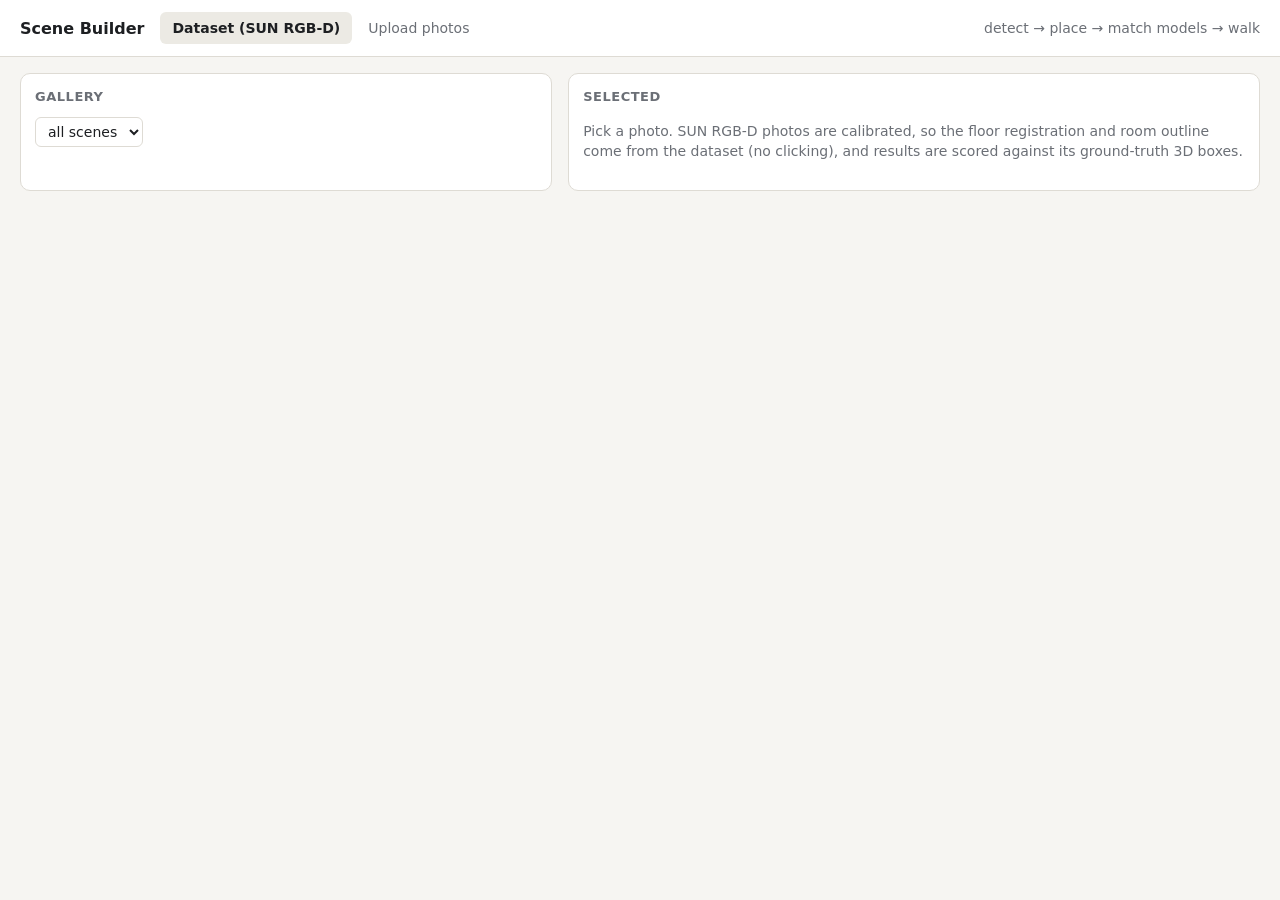
==== builder/index.html @ 89a30351 "Add scene builder, SUN RGB-D gallery + evaluation, smaller models - builder/: Flask app to build a s" ====
<!doctype html>
<html lang="en">
<head>
<meta charset="utf-8" />
<meta name="viewport" content="width=device-width, initial-scale=1" />
<title>Scene Builder</title>
<link rel="icon" href="data:," />
<style>
  :root {
    --bg: #f6f5f2; --panel: #ffffff; --ink: #1d1f22; --muted: #6b6f76; --line: #dedbd4;
    --accent: #2f6fdb; --accent-ink: #fff; --ok: #2e8b57; --warn: #c0392b; --chip: #eceae4;
  }
  @media (prefers-color-scheme: dark) {
    :root { --bg: #16181b; --panel: #1f2226; --ink: #e8e6e1; --muted: #9aa0a8; --line: #33373d;
            --accent: #5b8ff0; --chip: #2a2e33; }
  }
  * { box-sizing: border-box; }
  body { margin: 0; background: var(--bg); color: var(--ink); font: 14px/1.45 system-ui, -apple-system, sans-serif; }
  header { display: flex; align-items: center; gap: 16px; padding: 12px 20px; border-bottom: 1px solid var(--line); background: var(--panel); }
  header h1 { font-size: 16px; margin: 0; }
  .tabs { display: flex; gap: 4px; }
  .tabs button { border: 0; background: none; color: var(--muted); padding: 6px 12px; border-radius: 6px; cursor: pointer; font: inherit; }
  .tabs button.on { background: var(--chip); color: var(--ink); font-weight: 600; }
  main { display: grid; grid-template-columns: minmax(320px, 1fr) minmax(380px, 1.3fr); gap: 16px; padding: 16px 20px; }
  @media (max-width: 900px) { main { grid-template-columns: 1fr; padding: 12px 16px; } }
  .panel { background: var(--panel); border: 1px solid var(--line); border-radius: 10px; padding: 14px; min-width: 0; }
  .panel h2 { font-size: 13px; text-transform: uppercase; letter-spacing: .04em; color: var(--muted); margin: 0 0 10px; }
  .grid { display: grid; grid-template-columns: repeat(auto-fill, minmax(140px, 1fr)); gap: 10px; max-height: 72vh; overflow: auto; }
  .card { border: 2px solid transparent; border-radius: 8px; overflow: hidden; cursor: pointer; background: var(--chip); }
  .card.sel { border-color: var(--accent); }
  .card img { width: 100%; aspect-ratio: 4/3; object-fit: cover; display: block; }
  .card .meta { padding: 4px 8px; font-size: 12px; display: flex; justify-content: space-between; color: var(--muted); }
  .badge { font-size: 11px; padding: 1px 6px; border-radius: 10px; background: var(--ok); color: #fff; }
  .row { display: flex; gap: 8px; align-items: center; flex-wrap: wrap; margin: 8px 0; }
  select, input[type=number] { font: inherit; padding: 5px 8px; border: 1px solid var(--line); border-radius: 6px; background: var(--panel); color: var(--ink); }
  input[type=number] { width: 80px; }
  button.primary { background: var(--accent); color: var(--accent-ink); border: 0; padding: 8px 14px; border-radius: 6px; font: inherit; font-weight: 600; cursor: pointer; }
  button.primary:disabled { opacity: .45; cursor: default; }
  button.ghost { background: none; border: 1px solid var(--line); color: var(--ink); padding: 5px 10px; border-radius: 6px; cursor: pointer; font: inherit; }
  .preview { width: 100%; border-radius: 8px; display: block; }
  pre.log { background: var(--chip); border-radius: 8px; padding: 10px; font-size: 12px; max-height: 220px; overflow: auto; white-space: pre-wrap; margin: 8px 0; }
  .muted { color: var(--muted); }
  .err { color: var(--warn); }
  table { border-collapse: collapse; width: 100%; font-size: 13px; }
  td { padding: 3px 6px; border-bottom: 1px solid var(--line); }
  td:last-child { text-align: right; font-variant-numeric: tabular-nums; }
  .viz { display: grid; grid-template-columns: 1fr 1fr; gap: 8px; margin-top: 8px; }
  .viz img { width: 100%; border-radius: 6px; border: 1px solid var(--line); }
  a.open { display: inline-block; margin-top: 8px; font-weight: 600; color: var(--accent); }
  .clickers { display: grid; grid-template-columns: 1.4fr 1fr; gap: 10px; }
  @media (max-width: 700px) { .clickers { grid-template-columns: 1fr; } }
  canvas { width: 100%; border-radius: 6px; border: 1px solid var(--line); cursor: crosshair; display: block; touch-action: none; }
  .thumbs { display: flex; gap: 6px; overflow-x: auto; }
  .thumbs img { height: 56px; border-radius: 4px; border: 2px solid transparent; cursor: pointer; }
  .thumbs img.sel { border-color: var(--accent); }
  .pairs { font-size: 12px; max-height: 120px; overflow: auto; }
  .pairs span { display: inline-block; background: var(--chip); padding: 2px 6px; border-radius: 4px; margin: 2px; cursor: pointer; }
  .hidden { display: none !important; }
</style>
</head>
<body>
<header>
  <h1>Scene Builder</h1>
  <div class="tabs">
    <button id="tab-ds" class="on">Dataset (SUN RGB-D)</button>
    <button id="tab-up">Upload photos</button>
  </div>
  <span class="muted" style="margin-left:auto">detect → place → match models → walk</span>
</header>

<main id="view-ds">
  <section class="panel">
    <h2>Gallery</h2>
    <div class="row">
      <select id="filter"><option value="">all scenes</option></select>
      <span class="muted" id="count"></span>
    </div>
    <div class="grid" id="gallery"></div>
  </section>
  <section class="panel">
    <h2>Selected</h2>
    <p class="muted" id="ds-empty">Pick a photo. SUN RGB-D photos are calibrated, so the floor registration and room outline come from the dataset (no clicking), and results are scored against its ground-truth 3D boxes.</p>
    <div id="ds-sel" class="hidden">
      <img id="ds-img" class="preview" alt="selected photo" />
      <div class="row">
        <label><input type="checkbox" id="ds-models" checked /> match real 3D models</label>
        <button class="primary" id="ds-run">Build scene</button>
      </div>
      <div id="ds-result"></div>
    </div>
  </section>
</main>

<main id="view-up" class="hidden">
  <section class="panel">
    <h2>1 · Photos and room</h2>
    <div class="row"><input type="file" id="files" accept="image/*" multiple /></div>
    <div class="thumbs" id="thumbs"></div>
    <div class="row">
      room <input type="number" id="room-w" value="4.0" step="0.1" min="1" /> ×
      <input type="number" id="room-d" value="3.5" step="0.1" min="1" /> m,
      walls <input type="number" id="room-h" value="2.6" step="0.1" min="1.8" /> m
    </div>
    <p class="muted">On the plan, the top edge is the wall you face from the bottom edge. Measure the room roughly; corners and walls snap.</p>
    <h2 style="margin-top:14px">3 · Build</h2>
    <div class="row">
      <label><input type="checkbox" id="up-models" checked /> match real 3D models</label>
      <button class="primary" id="up-run" disabled>Build scene</button>
      <span class="muted" id="up-ready"></span>
    </div>
    <div id="up-result"></div>
  </section>
  <section class="panel">
    <h2>2 · Match floor points (≥ 4 per photo)</h2>
    <p class="muted" id="up-hint">Upload photos first.</p>
    <div class="clickers hidden" id="clickers">
      <div><canvas id="photo-cv"></canvas><div class="muted" id="photo-help"></div></div>
      <div><canvas id="plan-cv"></canvas><div class="muted" id="plan-help"></div></div>
    </div>
    <div class="row hidden" id="pair-row">
      <div class="pairs" id="pairs"></div>
      <button class="ghost" id="undo">undo</button>
    </div>
  </section>
</main>

<script>
const $ = (id) => document.getElementById(id);
const api = (p, opt) => fetch(p, opt).then(async (r) => { if (!r.ok) throw new Error(await r.text()); return r.json(); });

// ---------------- tabs
for (const [tab, view] of [['tab-ds', 'view-ds'], ['tab-up', 'view-up']]) {
  $(tab).onclick = () => {
    for (const t of ['tab-ds', 'tab-up']) $(t).classList.toggle('on', t === tab);
    for (const v of ['view-ds', 'view-up']) $(v).classList.toggle('hidden', v !== view);
    if (view === 'view-up') drawAll();
  };
}

// ---------------- job progress (shared)
function watchJob(jobId, el) {
  el.innerHTML = '<div class="muted" data-stage>starting…</div><pre class="log"></pre>';
  const stage = el.querySelector('[data-stage]'), log = el.querySelector('pre');
  const tick = async () => {
    const j = await api(`/api/job/${jobId}`);
    stage.textContent = `${j.stage} · ${j.elapsed}s`;
    log.textContent = j.log.join('\n');
    log.scrollTop = log.scrollHeight;
    if (!j.done) return setTimeout(tick, 1000);
    if (j.error) { stage.innerHTML = `<span class="err">${j.error}</span>`; return; }
    let html = `<a class="open" href="${j.scene_url}" target="_blank">Open in engine ↗</a>
      <span class="muted"> · press P there to view from the photo's camera</span>`;
    if (j.metrics) {
      const s = j.metrics.summary;
      const fmt = (v, unit = '') => v == null ? '–' : `${v}${unit}`;
      html += `<table style="margin-top:10px">
        <tr><td>ground-truth objects (floor-standing)</td><td>${s.gt}</td></tr>
        <tr><td>placed</td><td>${s.pred}</td></tr>
        <tr><td>matched within 1 m</td><td>${s.matched}</td></tr>
        <tr><td>precision / recall</td><td>${fmt(s.precision)} / ${fmt(s.recall)}</td></tr>
        <tr><td>median center error</td><td>${fmt(s.center_err_median_m, ' m')}</td></tr>
        <tr><td>mean size error (|log ratio|)</td><td>${fmt(s.size_err_mean_log)}</td></tr>
        <tr><td>median facing error</td><td>${fmt(s.yaw_err_median_deg, '°')}</td></tr>
        <tr><td>missed</td><td>${j.metrics.missed.join(', ') || '–'}</td></tr>
        <tr><td>extra</td><td>${j.metrics.false_pos.join(', ') || '–'}</td></tr></table>`;
    }
    if (j.viz?.length) html += `<div class="viz">${j.viz.map((u) => `<a href="${u}" target="_blank"><img src="${u}" alt="debug view"></a>`).join('')}</div>`;
    el.insertAdjacentHTML('beforeend', html);
  };
  tick();
}

// ---------------- dataset tab
let gallery = [], selected = null;
async function loadGallery() {
  gallery = await api('/api/gallery');
  const types = [...new Set(gallery.map((g) => g.scene))].sort();
  $('filter').innerHTML = '<option value="">all scenes</option>' + types.map((t) => `<option>${t}</option>`).join('');
  renderGallery();
}
function renderGallery() {
  const f = $('filter').value;
  const items = gallery.filter((g) => !f || g.scene === f);
  $('count').textContent = `${items.length} photos`;
  $('gallery').innerHTML = items.map((g) => `
    <div class="card ${selected === g.id ? 'sel' : ''}" data-id="${g.id}">
      <img loading="lazy" src="${g.url}" alt="${g.scene}">
      <div class="meta"><span>${g.scene.replace('_', ' ')}</span>${g.built ? '<span class="badge">built</span>' : ''}</div>
    </div>`).join('');
  for (const c of $('gallery').children) c.onclick = () => selectFrame(c.dataset.id);
}
function selectFrame(id) {
  selected = id;
  renderGallery();
  $('ds-empty').classList.add('hidden');
  $('ds-sel').classList.remove('hidden');
  $('ds-img').src = `/img/sun/${id}`;
  $('ds-result').innerHTML = '';
}
$('filter').onchange = renderGallery;
$('ds-run').onclick = async () => {
  const { job } = await api('/api/run/sun', { method: 'POST', headers: { 'Content-Type': 'application/json' },
    body: JSON.stringify({ frame_id: selected, models: $('ds-models').checked }) });
  watchJob(job, $('ds-result'));
};
loadGallery();

// ---------------- upload tab: point matching
const up = { job: null, images: [], cur: 0, pairs: {}, pending: null };  // pairs[name] = [{img:[u,v], plan:[x,z]}]
const room = () => ({ width: +$('room-w').value, depth: +$('room-d').value, wall_height: +$('room-h').value });
const photoCv = $('photo-cv'), planCv = $('plan-cv');
const photoImg = new Image();
photoImg.onload = drawAll;

$('files').onchange = async (e) => {
  const fd = new FormData();
  for (const f of e.target.files) fd.append('images', f);
  $('up-hint').textContent = 'uploading…';
  const r = await api('/api/upload', { method: 'POST', body: fd });
  Object.assign(up, { job: r.job, images: r.images, cur: 0, pairs: {}, pending: null });
  for (const im of r.images) up.pairs[im.name] = [];
  $('thumbs').innerHTML = r.images.map((im, i) => `<img src="${im.url}" data-i="${i}" alt="photo ${i + 1}">`).join('');
  for (const t of $('thumbs').children) t.onclick = () => showPhoto(+t.dataset.i);
  $('up-hint').textContent = 'Click a floor point in the photo (a room corner is ideal), then the same spot on the plan. Repeat ≥ 4 times, spread out.';
  $('clickers').classList.remove('hidden');
  $('pair-row').classList.remove('hidden');
  showPhoto(0);
};
for (const id of ['room-w', 'room-d']) $(id).oninput = drawAll;

function showPhoto(i) {
  up.cur = i; up.pending = null;
  [...$('thumbs').children].forEach((t, j) => t.classList.toggle('sel', j === i));
  photoImg.src = up.images[i].url;
}
const curName = () => up.images[up.cur]?.name;

function planGeom() {
  const { width: W, depth: D } = room();
  const pad = 28, cw = planCv.clientWidth || 300;
  const s = (cw - 2 * pad) / W;
  return { W, D, pad, s, cw, ch: Math.round(D * s + 2 * pad) };
}
function drawAll() {
  if (!up.images.length) return;
  // photo
  const im = up.images[up.cur];
  const pw = photoCv.clientWidth || 500;
  photoCv.width = pw * devicePixelRatio; photoCv.height = (pw * im.height / im.width) * devicePixelRatio;
  const pc = photoCv.getContext('2d'), ps = photoCv.width / im.width;
  pc.drawImage(photoImg, 0, 0, photoCv.width, photoCv.height);
  // plan
  const g = planGeom();
  planCv.width = g.cw * devicePixelRatio; planCv.height = g.ch * devicePixelRatio;
  const k = devicePixelRatio, P = (x, z) => [(g.pad + x * g.s) * k, (g.pad + z * g.s) * k];
  const qc = planCv.getContext('2d');
  const css = getComputedStyle(document.documentElement);
  qc.fillStyle = css.getPropertyValue('--chip'); qc.fillRect(0, 0, planCv.width, planCv.height);
  qc.strokeStyle = css.getPropertyValue('--line'); qc.lineWidth = 1;
  for (let x = 0; x <= g.W + 1e-6; x += 0.5) { qc.beginPath(); qc.moveTo(...P(x, 0)); qc.lineTo(...P(x, g.D)); qc.stroke(); }
  for (let z = 0; z <= g.D + 1e-6; z += 0.5) { qc.beginPath(); qc.moveTo(...P(0, z)); qc.lineTo(...P(g.W, z)); qc.stroke(); }
  qc.strokeStyle = css.getPropertyValue('--ink'); qc.lineWidth = 3 * k; qc.strokeRect(...P(0, 0), g.W * g.s * k, g.D * g.s * k);
  qc.fillStyle = css.getPropertyValue('--muted'); qc.font = `${11 * k}px system-ui`;
  qc.fillText('far wall', ...P(g.W / 2 - 0.3, -0.12)); qc.fillText(`${g.W} m`, ...P(g.W - 0.5, g.D + 0.3));
  // points
  const dot = (ctx, x, y, n, color) => {
    ctx.fillStyle = color; ctx.beginPath(); ctx.arc(x, y, 6 * k, 0, 7); ctx.fill();
    ctx.fillStyle = '#fff'; ctx.font = `bold ${10 * k}px system-ui`; ctx.fillText(n, x - 3 * k, y + 3.5 * k);
  };
  const colors = ['#e4572e', '#2f6fdb', '#2e8b57', '#a23bec', '#f0a202', '#17bebb', '#d1495b', '#5c6b73'];
  (up.pairs[curName()] || []).forEach((p, i) => {
    dot(pc, p.img[0] * ps, p.img[1] * ps, i + 1, colors[i % 8]);
    dot(qc, ...P(...p.plan), i + 1, colors[i % 8]);
  });
  if (up.pending) dot(pc, up.pending[0] * ps, up.pending[1] * ps, '?', '#888');
  // other photos' plan points, faint
  for (const [name, ps2] of Object.entries(up.pairs)) if (name !== curName())
    for (const p of ps2) { qc.fillStyle = 'rgba(128,128,128,.4)'; qc.beginPath(); qc.arc(...P(...p.plan), 4 * k, 0, 7); qc.fill(); }
  // text
  const n = (up.pairs[curName()] || []).length;
  $('photo-help').textContent = up.pending ? 'now click the same spot on the plan →' : `photo ${up.cur + 1}/${up.images.length}: click a floor point`;
  $('plan-help').textContent = `${n} pair${n === 1 ? '' : 's'} on this photo${n >= 4 ? ' ✓' : ''}`;
  $('pairs').innerHTML = (up.pairs[curName()] || []).map((p, i) =>
    `<span data-i="${i}" title="remove">${i + 1}: (${p.img.map(Math.round).join(', ')}) → (${p.plan.join(', ')}) ✕</span>`).join('');
  for (const s of $('pairs').children) s.onclick = () => { up.pairs[curName()].splice(+s.dataset.i, 1); drawAll(); };
  const ready = Object.values(up.pairs).filter((v) => v.length >= 4).length;
  $('up-run').disabled = ready === 0;
  $('up-ready').textContent = `${ready}/${up.images.length} photos ready`;
}
const evtXY = (cv, e) => { const r = cv.getBoundingClientRect(); return [e.clientX - r.left, e.clientY - r.top]; };
photoCv.onclick = (e) => {
  const [x, y] = evtXY(photoCv, e), im = up.images[up.cur], s = im.width / photoCv.clientWidth;
  up.pending = [+(x * s).toFixed(1), +(y * s).toFixed(1)];
  drawAll();
};
planCv.onclick = (e) => {
  if (!up.pending) return;
  const g = planGeom(), [px, py] = evtXY(planCv, e);
  const clamp = (v, max) => Math.min(Math.max(v, 0), max);   // floor points are inside the room
  let x = clamp((px - g.pad) / g.s, g.W), z = clamp((py - g.pad) / g.s, g.D);
  // snap: to walls within 15 cm, otherwise to 5 cm
  const snap = (v, max) => (Math.abs(v) < 0.15 ? 0 : Math.abs(v - max) < 0.15 ? max : Math.round(v * 20) / 20);
  x = +snap(x, g.W).toFixed(2); z = +snap(z, g.D).toFixed(2);
  up.pairs[curName()].push({ img: up.pending, plan: [x, z] });
  up.pending = null;
  drawAll();
};
$('undo').onclick = () => { if (up.pending) up.pending = null; else up.pairs[curName()]?.pop(); drawAll(); };
addEventListener('resize', drawAll);

$('up-run').onclick = async () => {
  const registrations = up.images.filter((im) => up.pairs[im.name].length >= 4).map((im) => ({
    name: im.name, image_points: up.pairs[im.name].map((p) => p.img), plan_points: up.pairs[im.name].map((p) => p.plan) }));
  const { job } = await api('/api/run/upload', { method: 'POST', headers: { 'Content-Type': 'application/json' },
    body: JSON.stringify({ job: up.job, room: room(), registrations, models: $('up-models').checked }) });
  watchJob(job, $('up-result'));
};
</script>
</body>
</html>
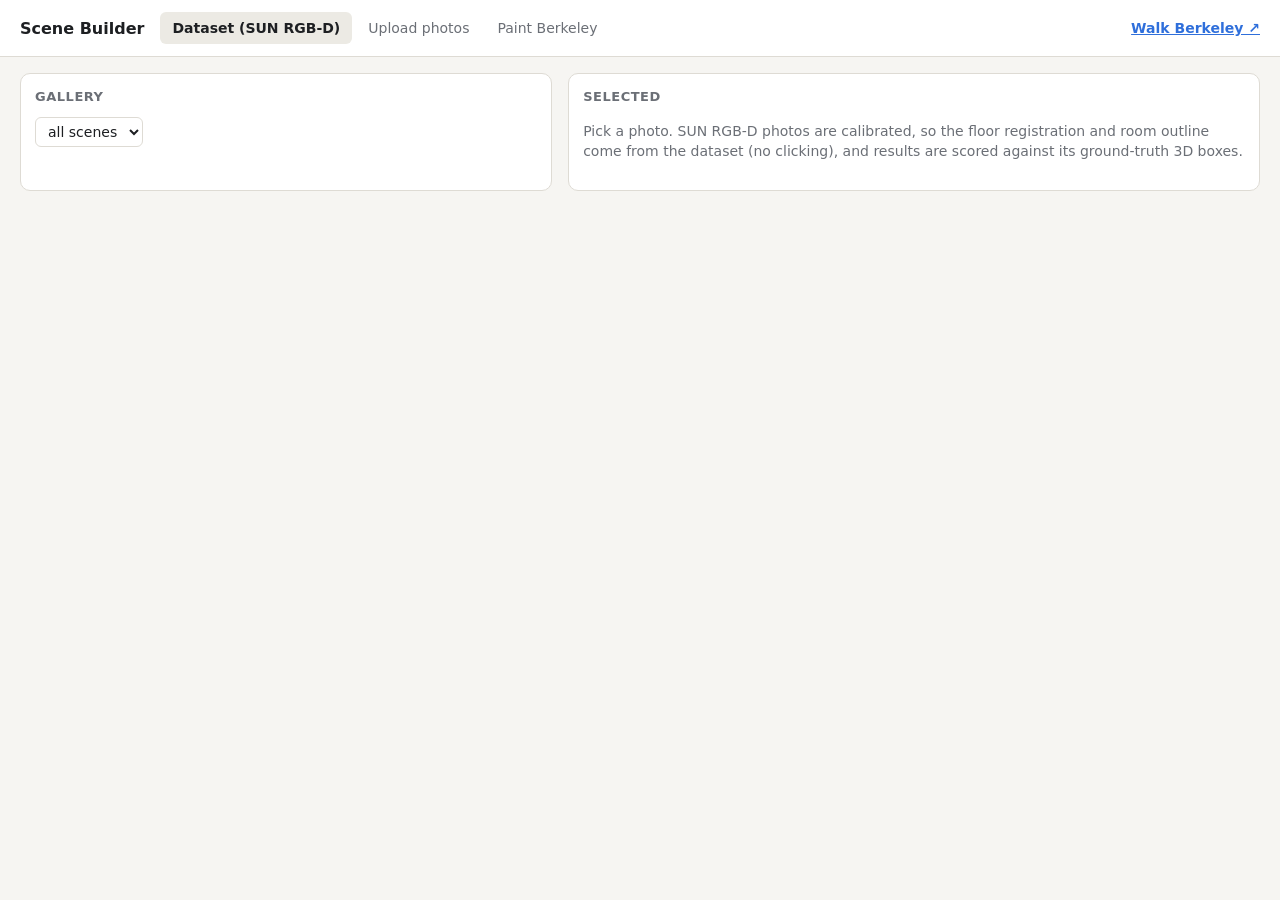
==== commit 1ea69569: "Paint Berkeley: photos paint and reshape campus buildings - paint.py: facade rectified by homography" ====
--- a/builder/index.html
+++ b/builder/index.html
@@ -64,8 +64,9 @@
   <div class="tabs">
     <button id="tab-ds" class="on">Dataset (SUN RGB-D)</button>
     <button id="tab-up">Upload photos</button>
+    <button id="tab-paint">Paint Berkeley</button>
   </div>
-  <span class="muted" style="margin-left:auto">detect → place → match models → walk</span>
+  <a class="open" style="margin:0 0 0 auto" href="/engine/index.html?scene=scenes/campus_berkeley_core.json" target="_blank">Walk Berkeley ↗</a>
 </header>
 
 <main id="view-ds">
@@ -124,16 +125,47 @@
   </section>
 </main>
 
+<main id="view-paint" class="hidden">
+  <section class="panel">
+    <h2>1 · Photo of a building</h2>
+    <div class="muted">Pick a sample photo (corners pre-marked) or upload your own.</div>
+    <div class="thumbs" id="pt-samples" style="margin:6px 0"></div>
+    <div class="row"><input type="file" id="pt-file" accept="image/*" /></div>
+    <canvas id="pt-photo" class="hidden"></canvas>
+    <div class="row"><span class="muted" id="pt-photo-help">Upload a photo of a campus building.</span>
+      <button class="ghost hidden" id="pt-reset">reset corners</button></div>
+    <h2 style="margin-top:14px">3 · Paint</h2>
+    <div class="row">
+      <input id="pt-label" placeholder="name (optional), e.g. wheeler_south" style="font:inherit;padding:5px 8px;border:1px solid var(--line);border-radius:6px;background:var(--panel);color:var(--ink);min-width:220px" />
+      <button class="primary" id="pt-run" disabled>Paint this wall</button>
+    </div>
+    <div id="pt-result"></div>
+  </section>
+  <section class="panel">
+    <h2>2 · Where on campus</h2>
+    <p class="muted" id="pt-map-help">Click roughly where the building is, on the side the photo shows. It doesn't need to be exact. Scroll to zoom, drag to pan.</p>
+    <canvas id="pt-map"></canvas>
+    <h2 style="margin-top:14px">Imagine</h2>
+    <p class="muted">Pick a facade, click any wall on the map, apply: Dwinelle's face on Wheeler, Wheeler's columns on anything.</p>
+    <div class="thumbs" id="pt-gallery"></div>
+    <div class="row">
+      <button class="ghost" id="pt-apply" disabled>Apply to the selected wall</button>
+      <span class="muted" id="pt-apply-msg"></span>
+    </div>
+  </section>
+</main>
+
 <script>
 const $ = (id) => document.getElementById(id);
 const api = (p, opt) => fetch(p, opt).then(async (r) => { if (!r.ok) throw new Error(await r.text()); return r.json(); });
 
 // ---------------- tabs
-for (const [tab, view] of [['tab-ds', 'view-ds'], ['tab-up', 'view-up']]) {
+const TABS = [['tab-ds', 'view-ds'], ['tab-up', 'view-up'], ['tab-paint', 'view-paint']];
+for (const [tab, view] of TABS) {
   $(tab).onclick = () => {
-    for (const t of ['tab-ds', 'tab-up']) $(t).classList.toggle('on', t === tab);
-    for (const v of ['view-ds', 'view-up']) $(v).classList.toggle('hidden', v !== view);
+    for (const [t, v] of TABS) { $(t).classList.toggle('on', t === tab); $(v).classList.toggle('hidden', v !== view); }
     if (view === 'view-up') drawAll();
+    if (view === 'view-paint') paintTab();
   };
 }
 
@@ -315,6 +347,205 @@
     body: JSON.stringify({ job: up.job, room: room(), registrations, models: $('up-models').checked }) });
   watchJob(job, $('up-result'));
 };
+
+// ---------------- Paint Berkeley tab
+const CAMPUS = 'scenes/campus_berkeley_core.json';
+const pt = { campus: null, job: null, photo: null, img: new Image(), corners: [], near: null, wall: null,
+             view: { cx: 0, cz: 0, s: 1.2 }, paintings: [], pick: null };
+const CORNER_NAMES = ['top-left', 'top-right', 'bottom-right', 'bottom-left'];
+pt.img.onload = drawPaintPhoto;
+
+async function paintTab() {
+  if (!pt.campus) {
+    pt.campus = await api(`/engine/${CAMPUS}`);
+    const f = pt.campus.schematic.floor;
+    pt.view.cx = (f.min[0] + f.max[0]) / 2; pt.view.cz = (f.min[1] + f.max[1]) / 2;
+  }
+  await Promise.all([loadPaintings(), loadSamples()]);
+  drawMap();
+}
+async function loadSamples() {
+  const samples = await api('/api/samples');
+  $('pt-samples').innerHTML = samples.map((s) => `<img src="${s.url}" data-name="${s.name}" title="${s.building} · ${s.license}" alt="${s.building}">`).join('');
+  for (const im of $('pt-samples').children) im.onclick = async () => {
+    const s = samples.find((x) => x.name === im.dataset.name);
+    const r = await api('/api/samples/use', { method: 'POST', headers: { 'Content-Type': 'application/json' }, body: JSON.stringify({ name: s.name }) });
+    pt.job = r.job; pt.photo = r.images[0];
+    const k = pt.photo.width / s.width;
+    pt.corners = s.corners.map(([x, y]) => [x * k, y * k]);
+    ptCv.classList.remove('hidden'); $('pt-reset').classList.remove('hidden');
+    pt.img.src = pt.photo.url;
+    // jump the map to the sample's building
+    const b = pt.campus.schematic.blocks.find((bb) => bb.name === s.building);
+    if (b) { const n = b.polygon.length; pt.view.cx = b.polygon.reduce((a, p) => a + p[0], 0) / n; pt.view.cz = b.polygon.reduce((a, p) => a + p[1], 0) / n; pt.view.s = 3; drawMap(); }
+    $('pt-map-help').textContent = `Now click the side of ${s.building} the photo shows.`;
+  };
+}
+async function loadPaintings() {
+  pt.paintings = await api('/api/paintings');
+  $('pt-gallery').innerHTML = pt.paintings.map((p) =>
+    `<img src="${p.texture}" data-id="${p.id}" title="${p.id} · ${p.building} · ${p.style} · ${p.rules.join(', ') || 'no rules'}" class="${pt.pick === p.id ? 'sel' : ''}" alt="${p.id}">`).join('');
+  for (const im of $('pt-gallery').children) im.onclick = () => { pt.pick = im.dataset.id; loadPaintings(); updatePaintButtons(); };
+}
+
+// map: blocks from the campus scene, nearest wall to the click highlighted
+const mapCv = $('pt-map');
+function mapGeom() {
+  const w = mapCv.clientWidth || 500, h = Math.round(w * 0.8);
+  const { cx, cz, s } = pt.view;
+  return { w, h, X: (x) => w / 2 + (x - cx) * s, Z: (z) => h / 2 + (z - cz) * s,
+           inv: (px, py) => [cx + (px - w / 2) / s, cz + (py - h / 2) / s] };
+}
+function nearestWall(q) {
+  let best = null;
+  pt.campus.schematic.blocks.forEach((b, bi) => {
+    const P = b.polygon;
+    for (let k = 0; k < P.length; k++) {
+      const a = P[k], c = P[(k + 1) % P.length];
+      const dx = c[0] - a[0], dz = c[1] - a[1], L2 = dx * dx + dz * dz || 1;
+      const t = Math.max(0, Math.min(1, ((q[0] - a[0]) * dx + (q[1] - a[1]) * dz) / L2));
+      const d = Math.hypot(q[0] - (a[0] + t * dx), q[1] - (a[1] + t * dz));
+      if (!best || d < best.d) best = { d, bi, k, a, c, name: b.name };
+    }
+  });
+  return best;
+}
+function drawMap() {
+  if (!pt.campus) return;
+  const g = mapGeom(), k = devicePixelRatio;
+  mapCv.width = g.w * k; mapCv.height = g.h * k;
+  const c = mapCv.getContext('2d');
+  c.scale(k, k);
+  const css = getComputedStyle(document.documentElement);
+  c.fillStyle = css.getPropertyValue('--chip'); c.fillRect(0, 0, g.w, g.h);
+  const sch = pt.campus.schematic;
+  c.fillStyle = 'rgba(111,154,82,.35)';
+  for (const poly of sch.surfaces?.grass ?? []) { c.beginPath(); poly.forEach(([x, z], i) => (i ? c.lineTo : c.moveTo).call(c, g.X(x), g.Z(z))); c.fill(); }
+  c.strokeStyle = 'rgba(128,128,128,.35)'; c.lineWidth = 1;
+  for (const { line } of sch.surfaces?.path ?? []) { c.beginPath(); line.forEach(([x, z], i) => (i ? c.lineTo : c.moveTo).call(c, g.X(x), g.Z(z))); c.stroke(); }
+  const painted = new Set((pt.campus.paintings ?? []).map((p) => p.block));
+  sch.blocks.forEach((b, bi) => {
+    c.beginPath(); b.polygon.forEach(([x, z], i) => (i ? c.lineTo : c.moveTo).call(c, g.X(x), g.Z(z))); c.closePath();
+    c.fillStyle = painted.has(bi) ? 'rgba(47,111,219,.35)' : 'rgba(120,110,95,.45)'; c.fill();
+    c.strokeStyle = css.getPropertyValue('--ink'); c.lineWidth = 0.8; c.stroke();
+  });
+  c.fillStyle = css.getPropertyValue('--ink'); c.font = '11px system-ui';
+  if (pt.view.s > 1.0) sch.blocks.forEach((b) => {
+    if (!b.name) return;
+    const n = b.polygon.length, x = b.polygon.reduce((s, p) => s + p[0], 0) / n, z = b.polygon.reduce((s, p) => s + p[1], 0) / n;
+    c.fillText(b.name.replace(/ Hall$/, ''), g.X(x) - 20, g.Z(z));
+  });
+  if (pt.wall) {
+    c.strokeStyle = '#e4572e'; c.lineWidth = 5;
+    c.beginPath(); c.moveTo(g.X(pt.wall.a[0]), g.Z(pt.wall.a[1])); c.lineTo(g.X(pt.wall.c[0]), g.Z(pt.wall.c[1])); c.stroke();
+    c.fillStyle = '#e4572e'; c.beginPath(); c.arc(g.X(pt.near[0]), g.Z(pt.near[1]), 5, 0, 7); c.fill();
+  }
+  $('pt-map-help').textContent = pt.wall ? `${pt.wall.name ?? 'unnamed building'}: highlighted wall` :
+    'Click roughly where the building is, on the side the photo shows. It doesn\'t need to be exact. Scroll to zoom, drag to pan.';
+}
+let drag = null;
+mapCv.onmousedown = (e) => { drag = { x: e.clientX, y: e.clientY, moved: false }; };
+addEventListener('mousemove', (e) => {
+  if (!drag) return;
+  const dx = e.clientX - drag.x, dy = e.clientY - drag.y;
+  if (Math.abs(dx) + Math.abs(dy) > 3) drag.moved = true;
+  if (drag.moved) { pt.view.cx -= dx / pt.view.s; pt.view.cz -= dy / pt.view.s; drag.x = e.clientX; drag.y = e.clientY; drawMap(); }
+});
+addEventListener('mouseup', (e) => {
+  if (drag && !drag.moved && e.target === mapCv) {
+    const r = mapCv.getBoundingClientRect();
+    pt.near = mapGeom().inv(e.clientX - r.left, e.clientY - r.top);
+    pt.wall = nearestWall(pt.near);
+    drawMap(); updatePaintButtons();
+  }
+  drag = null;
+});
+mapCv.addEventListener('wheel', (e) => {
+  e.preventDefault();
+  pt.view.s = Math.min(8, Math.max(0.5, pt.view.s * Math.exp(-e.deltaY * 0.0015)));
+  drawMap();
+}, { passive: false });
+
+// photo: 4 facade corners
+const ptCv = $('pt-photo');
+$('pt-file').onchange = async (e) => {
+  const fd = new FormData();
+  fd.append('images', e.target.files[0]);
+  $('pt-photo-help').textContent = 'uploading…';
+  const r = await api('/api/upload', { method: 'POST', body: fd });
+  pt.job = r.job; pt.photo = r.images[0]; pt.corners = [];
+  ptCv.classList.remove('hidden'); $('pt-reset').classList.remove('hidden');
+  pt.img.src = pt.photo.url;
+};
+function drawPaintPhoto() {
+  if (!pt.photo) return;
+  const w = ptCv.clientWidth || 500, k = devicePixelRatio, s = w / pt.photo.width;
+  ptCv.width = w * k; ptCv.height = pt.photo.height * s * k;
+  const c = ptCv.getContext('2d');
+  c.scale(k, k);
+  c.drawImage(pt.img, 0, 0, w, pt.photo.height * s);
+  if (pt.corners.length) {
+    c.strokeStyle = '#e4572e'; c.lineWidth = 2; c.fillStyle = 'rgba(228,87,46,.15)';
+    c.beginPath(); pt.corners.forEach(([x, y], i) => (i ? c.lineTo : c.moveTo).call(c, x * s, y * s));
+    if (pt.corners.length === 4) c.closePath();
+    c.fill(); c.stroke();
+    pt.corners.forEach(([x, y], i) => {
+      c.fillStyle = '#e4572e'; c.beginPath(); c.arc(x * s, y * s, 6, 0, 7); c.fill();
+      c.fillStyle = '#fff'; c.font = 'bold 10px system-ui'; c.fillText(i + 1, x * s - 3, y * s + 3.5);
+    });
+  }
+  $('pt-photo-help').textContent = pt.corners.length < 4
+    ? `Click the facade's ${CORNER_NAMES[pt.corners.length]} corner (roofline / ground; rough is fine).`
+    : 'Facade outlined ✓';
+  updatePaintButtons();
+}
+ptCv.onclick = (e) => {
+  if (pt.corners.length >= 4) return;
+  const r = ptCv.getBoundingClientRect(), s = pt.photo.width / ptCv.clientWidth;
+  pt.corners.push([+((e.clientX - r.left) * s).toFixed(1), +((e.clientY - r.top) * s).toFixed(1)]);
+  drawPaintPhoto();
+};
+$('pt-reset').onclick = () => { pt.corners = []; drawPaintPhoto(); };
+addEventListener('resize', () => { drawPaintPhoto(); drawMap(); });
+
+function updatePaintButtons() {
+  $('pt-run').disabled = !(pt.photo && pt.corners.length === 4 && pt.near);
+  $('pt-apply').disabled = !(pt.pick && pt.near);
+}
+function engineLink() {
+  // stand 40 m out from the chosen wall, facing it
+  const { a, c } = pt.wall, mx = (a[0] + c[0]) / 2, mz = (a[1] + c[1]) / 2;
+  let dx = pt.near[0] - mx, dz = pt.near[1] - mz, L = Math.hypot(dx, dz);
+  if (L < 0.5) { dx = -(c[1] - a[1]); dz = c[0] - a[0]; L = Math.hypot(dx, dz); }
+  const x = mx + dx / L * 40, z = mz + dz / L * 40, yaw = Math.atan2(dx / L, dz / L);
+  return `/engine/index.html?scene=${CAMPUS}&at=${x.toFixed(1)},${z.toFixed(1)},${yaw.toFixed(3)}`;
+}
+$('pt-run').onclick = async () => {
+  const { job } = await api('/api/paint', { method: 'POST', headers: { 'Content-Type': 'application/json' },
+    body: JSON.stringify({ job: pt.job, name: pt.photo.name, corners: pt.corners, near: pt.near, label: $('pt-label').value }) });
+  const el = $('pt-result');
+  watchJob(job, el);
+  const poll = setInterval(async () => {
+    const j = await api(`/api/job/${job}`);
+    if (!j.done) return;
+    clearInterval(poll);
+    if (j.error) return;
+    pt.campus = await api(`/engine/${CAMPUS}?t=${Date.now()}`);
+    await loadPaintings(); drawMap();
+    const newest = pt.paintings.find((p) => j.log.some((l) => l.includes(`paintings/${p.id}/`)));
+    el.querySelector('a.open')?.setAttribute('href', engineLink());
+    if (newest) el.insertAdjacentHTML('beforeend', `<p class="muted" style="margin-top:8px">${newest.style} · rules: ${newest.rules.join(', ') || 'none'}</p><img class="preview" src="${newest.elements}?t=${Date.now()}" alt="detected facade elements">`);
+  }, 1500);
+};
+$('pt-apply').onclick = async () => {
+  try {
+    const r = await api('/api/paint/apply', { method: 'POST', headers: { 'Content-Type': 'application/json' },
+      body: JSON.stringify({ painting: pt.pick, near: pt.near }) });
+    pt.campus = await api(`/engine/${CAMPUS}?t=${Date.now()}`);
+    drawMap();
+    $('pt-apply-msg').innerHTML = `${r.message} · <a class="open" href="${engineLink()}" target="_blank">see it ↗</a>`;
+  } catch (err) { $('pt-apply-msg').textContent = String(err).slice(0, 200); }
+};
 </script>
 </body>
 </html>
